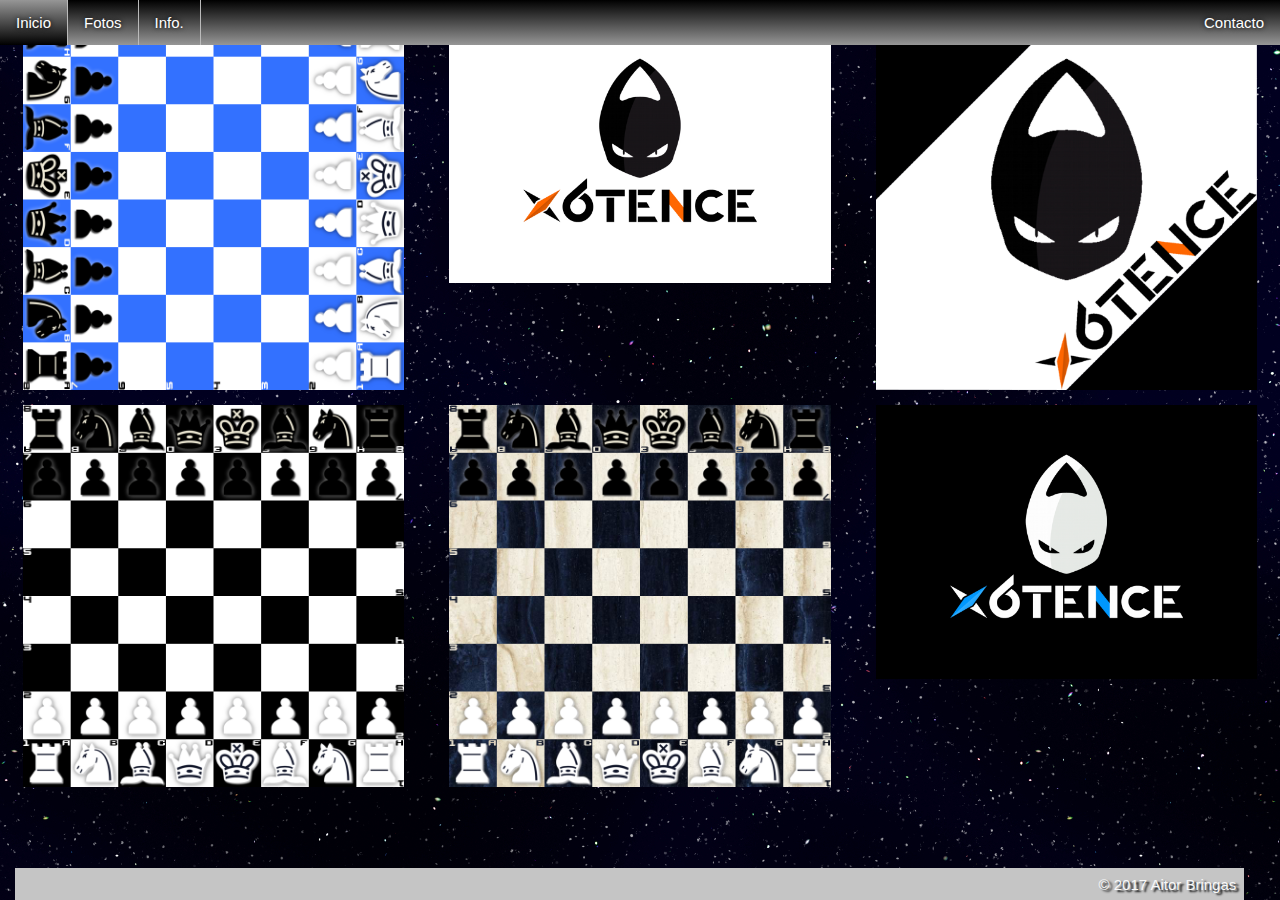
==== fotos.html @ 6abcb3ae "primer commit" ====
<!DOCTYPE html>
<html lang="en">
<head>
    <meta charset="UTF-8">
    <meta http-equiv="X-UA-Compatible" content="IE=edge">
    <meta name="viewport" content="width=device-width, initial-scale=1">
    <title>Fotos</title>
    <link rel="shortcut icon" href="./imagenes/favicon.ico" type="image/x-icon">

    <!-- CSS de Bootstrap -->
    <link rel="stylesheet" href="https://maxcdn.bootstrapcdn.com/bootstrap/3.3.7/css/bootstrap.min.css">
    <!-- Mi CSS -->
    <link href="./styles.css" rel="stylesheet" type="text/css">
</head>
<body>
<div class="container-fluid"><!-- Contenedor -->

    <div class="row"><!-- Menú -->
        <div class="col-sm-12">
            <nav>
                <ul>
                    <li><a href="./index.html">Inicio</a></li>
                    <li><a href="./fotos.html">Fotos</a></li>
                    <li><a href="./info.html">Info.</a></li>
                    <li><a href="./contacto.html">Contacto</a></li>
                </ul>
            </nav>
        </div>
    </div> <!-- /Menú -->

    <div class="row"><!-- Primera fila de imágenes -->
        <!-- Izq -->
        <div class="col-sm-4">
            <a href="./imagenes/ajedrez.png"><img src="./imagenes/ajedrez.png"/></a>
        </div>
        <!-- Medio -->
        <div class="col-sm-4">
            <a href="./imagenes/logox6_positivo.png"><img src="./imagenes/logox6_positivo.png"/></a>
        </div>
        <!-- Drch -->
        <div class="col-sm-4">
            <a href="./imagenes/logox6-2.png"><img src="./imagenes/logox6-2.png"/></a>
        </div>
    </div><!-- /Primera fila de imágenes -->

    <div class="row"><!-- Segunda fila de imágenes -->
        <!-- Izq -->
        <div class="col-sm-4">
            <a href="./imagenes/ajedrez2.png"><img src="./imagenes/ajedrez2.png"/></a>
        </div>
        <!-- Medio -->
        <div class="col-sm-4">
            <a href="./imagenes/ajedrez3.png"><img src="./imagenes/ajedrez3.png"/></a>
        </div>
        <!-- Drch -->
        <div class="col-sm-4">
            <a href="./imagenes/logox6_negativo.png"><img src="./imagenes/logox6_negativo.png"/></a>
        </div>
    </div><!-- /Segunda fila de imágenes -->

    <!-- Pié de página -->
    <div class="row">
        <div class="col-sm-12">
            <footer>
                <span id="copyright">&copy; 2017 Aitor Bringas</span>
            </footer>
        </div>
    </div> <!-- /Pié de página -->

</div><!-- /contenedor -->
</body>
</html>
---- styles.css ----
body {
    font: 15px "verdana", sans-serif;
    color: #FFF;
    text-shadow: 0px 0px 5px #000;
    background: rgb(150, 150, 150);
    /*background-image: linear-gradient(90deg, rgb(150, 150, 150), rgb(255, 150, 80), rgb(150, 150, 150));*/
    background-image: url("./imagenes/tileableBackground.jpg");
}

a, a:visited {
    color: #FFF;
    text-shadow: 0px 0px 5px #000;
    text-decoration: underline;
}

a:hover {
    color: #FFF;
    text-shadow: 0px 0px 5px #000;
    text-decoration: blink;
}

nav {
    display: block;
}

nav ul {
    list-style-type: none;
    display: inline-block;
    margin: 0;
    padding: 0;
    top: 0;
    width: 100%;
    background-image: linear-gradient(rgb(0, 0, 0) 0%, rgb(150, 150, 150) 100%);
    position: fixed;
    top: 0;
    left: 0;
    z-index: 100;
}

nav ul li {
    float: left;
    border-right: 1px solid #bbb;
    background-image: linear-gradient(rgb(0, 0, 0) 0%, rgb(150, 150, 150) 100%);
}

nav ul li a {
    display: block;
    color: #FFF;
    text-align: center;
    padding: 14px 16px;
    text-decoration: none;
}

nav ul li a:hover {
    background-image: linear-gradient(rgb(150, 150, 150) 0%, rgb(0, 0, 0) 100%);
    color: #FFF;
    text-decoration: none;
}

nav ul li:last-child {
    border-right: none;
    float: right;
}

ul {
    list-style-type: none;
    display: block;
    margin: 0px;
    padding: 0px;
}

img {
    width: 100%;
    height: 100%;
    padding: 0.5em;
}

img:hover {
    padding: 10px;
}

.col-sm-12 {
    text-align: center;
}
footer {
    background-color: #C5C5C5;
    color: #F8F8F8;
    padding: 0.5em;
    text-align: right;
    text-shadow: 3px 2px 2px black;
    position: fixed;
    bottom: 0px;
    width: 96%;
}
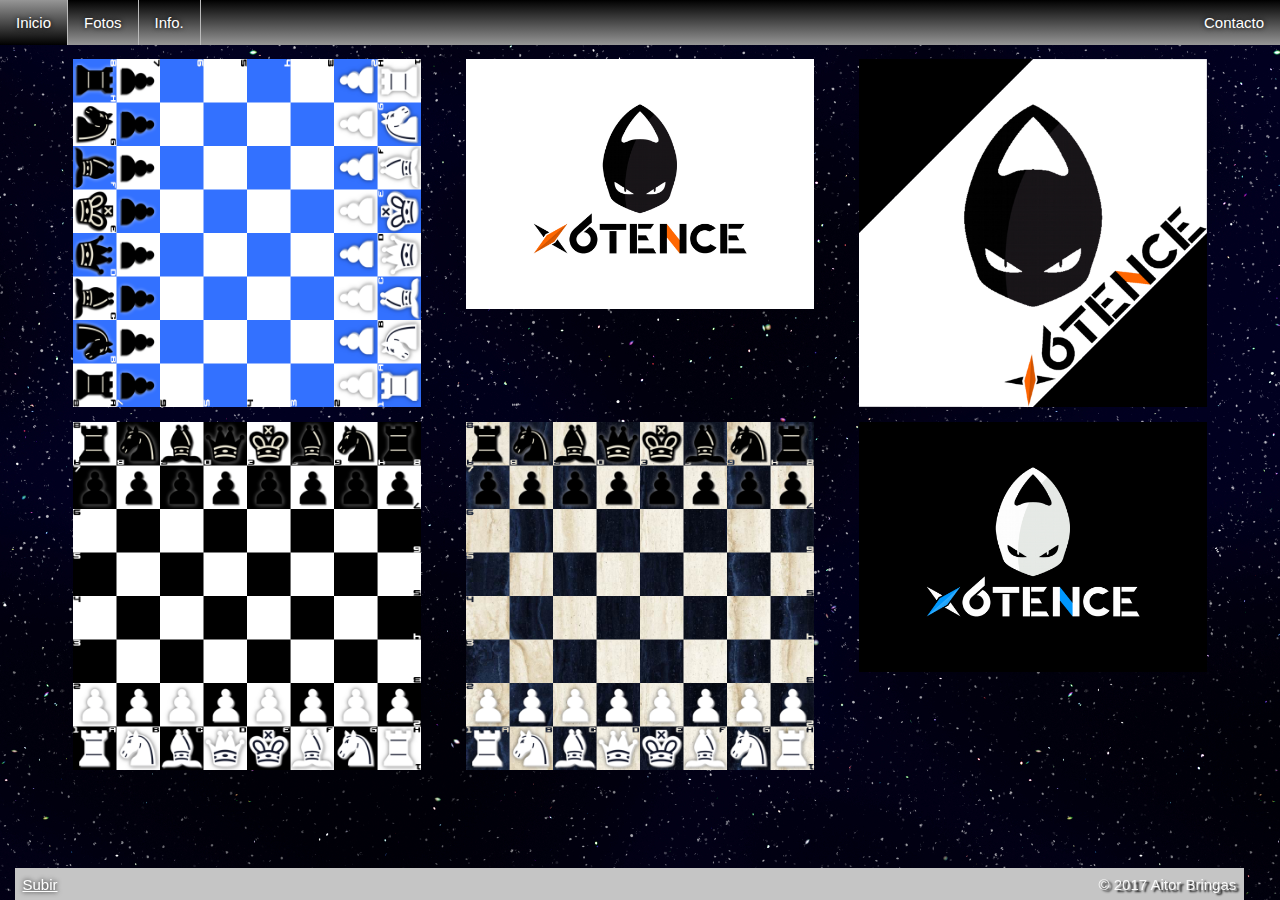
==== commit d87d4a5a: "finish" ====
--- a/fotos.html
+++ b/fotos.html
@@ -15,11 +15,11 @@
 <body>
 <div class="container-fluid"><!-- Contenedor -->
 
-    <div class="row"><!-- Menú -->
+    <div id="arriba" class="row"><!-- Menú -->
         <div class="col-sm-12">
             <nav>
                 <ul>
-                    <li><a href="./index.html">Inicio</a></li>
+                    <li><a href="index.php">Inicio</a></li>
                     <li><a href="./fotos.html">Fotos</a></li>
                     <li><a href="./info.html">Info.</a></li>
                     <li><a href="./contacto.html">Contacto</a></li>
@@ -27,6 +27,8 @@
             </nav>
         </div>
     </div> <!-- /Menú -->
+
+    <div class="contenido">
 
     <div class="row"><!-- Primera fila de imágenes -->
         <!-- Izq -->
@@ -58,10 +60,12 @@
         </div>
     </div><!-- /Segunda fila de imágenes -->
 
+    </div>
     <!-- Pié de página -->
     <div class="row">
         <div class="col-sm-12">
             <footer>
+                <a href="#arriba">Subir</a>
                 <span id="copyright">&copy; 2017 Aitor Bringas</span>
             </footer>
         </div>
--- a/styles.css
+++ b/styles.css
@@ -5,6 +5,10 @@
     background: rgb(150, 150, 150);
     /*background-image: linear-gradient(90deg, rgb(150, 150, 150), rgb(255, 150, 80), rgb(150, 150, 150));*/
     background-image: url("./imagenes/tileableBackground.jpg");
+}
+
+.contenido {
+    margin: 50px;
 }
 
 a, a:visited {
@@ -91,4 +95,8 @@
     position: fixed;
     bottom: 0px;
     width: 96%;
+}
+
+footer a{
+    float: left;
 }